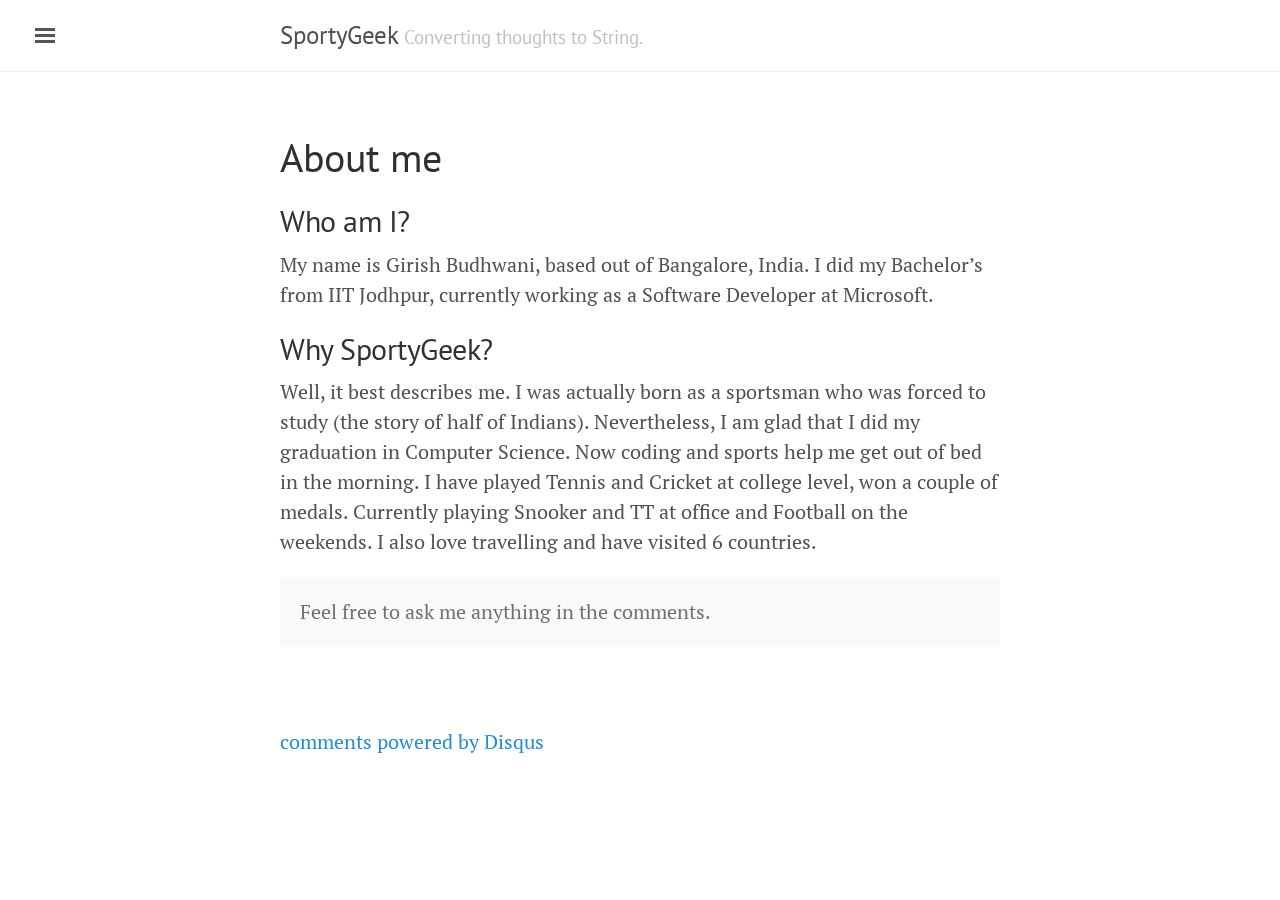
==== about-me/index.html @ ba7e1c01 "updated site" ====
<!DOCTYPE html>
<html xmlns="http://www.w3.org/1999/xhtml" xml:lang="en" lang="en-us">

  <head>
  <link href="http://gmpg.org/xfn/11" rel="profile">
  <meta http-equiv="content-type" content="text/html; charset=utf-8">

  
  <meta name="viewport" content="width=device-width, initial-scale=1.0, maximum-scale=1">

  <title>
    
      About me &middot; SportyGeek
    
  </title>

  
  <link rel="stylesheet" href="/css/poole.css">
  <link rel="stylesheet" href="/css/syntax.css">
  <link rel="stylesheet" href="/css/lanyon.css">
  <link rel="stylesheet" href="https://fonts.googleapis.com/css?family=PT+Serif:400,400italic,700|PT+Sans:400">

  
  <link rel="apple-touch-icon-precomposed" sizes="144x144" href="/assets/apple-touch-icon-144-precomposed.png">
  <link rel="shortcut icon" href="/assets/favicon.ico">

  
  <link rel="alternate" type="application/rss+xml" title="RSS" href="/atom.xml">
</head>


  <body>

    
<input type="checkbox" class="sidebar-checkbox" id="sidebar-checkbox">


<div class="sidebar" id="sidebar">
  <div class="sidebar-item">
    <p>A reserved <a href="http://jekyllrb.com" target="_blank">Jekyll</a> theme that places the utmost gravity on content with a hidden drawer. Made by <a href="https://twitter.com/mdo" target="_blank">@mdo</a>.</p>
  </div>

  <nav class="sidebar-nav">
    <a class="sidebar-nav-item " href="/">Home</a>
    <a class="sidebar-nav-item " href="/post">Posts</a>

    
    
      
        <a class="sidebar-nav-item  active " href="https://girish3.github.io/about-me/">About me</a>
      
    
      
    
      
    
      
    
      
    
      
    
      
    
      
    
      
    
      
    
      
    
      
    

    <a class="sidebar-nav-item" href="https://github.com/girish3">Github</a>
  </nav>

  <div class="sidebar-item">
    <p>&copy; 1. All rights reserved.</p>
  </div>
</div>


    
    <div class="wrap">
      <div class="masthead">
        <div class="container">
          <h3 class="masthead-title">
            <a href="/" title="Home">SportyGeek</a>
            <small>Converting thoughts to String.</small>
          </h3>
        </div>
      </div>

      <div class="container content">


<div class="page">
  <h1 class="page-title">About me</h1>
  

<h2 id="who-am-i">Who am I?</h2>

<p>My name is Girish Budhwani, based out of Bangalore, India. I did my Bachelor&rsquo;s from IIT Jodhpur, currently working as a Software Developer at Microsoft.</p>

<h2 id="why-sportygeek">Why SportyGeek?</h2>

<p>Well, it best describes me. I was actually born as a sportsman who
was forced to study (the story of half of Indians). Nevertheless, I am glad that
I did my graduation in Computer Science. Now coding and sports help me
get out of bed in the morning. I have played Tennis and Cricket at college level,
won a couple of medals. Currently playing Snooker and TT at office and
Football on the weekends. I also love travelling and have visited 6 countries.</p>

<!-- ## What made me start writing?
<p class="message">
  After a successful heist. </br> 
<strong>Left Ear:</strong> So come on, gentlemen, shopping list. Who's doing what? Spare no dirty details. </br>
<strong>John:</strong> Come on, guys. Take a lesson from an old man. Don't spend it. Invest. </br>
<strong>Left Ear:</strong> In what?</br> 
<strong>John:</strong> In gold.</br> 
<strong>Left Ear:</strong> What are you getting, Rob?</br> 
<strong>Rob:</strong> I'll get the Aston Martin Vanquish and I'm just thinking about naked girls in leather seats.</br> 
<strong>Lyle:</strong> I'm gonna get a big stereo. Speakers so loud, they blow women's clothes off.</br> 
<strong>Left Ear:</strong> Thirty-five million dollars, you can't get more creative than that, man? I'm going to Andalusia. The south of Spain. Right over there. Get me a big house, get me a library full of first editions, get a room for my shoes... What about you, Steve? </br>
<strong>Steve:</strong> I liked what you said. I'll take one of each of yours. <br>
- Italian Job movie
</p>

I am like Steve and to get all that I have to be successful and some successful guy 
told me to write stuff. So here I am… -->

<p class="message">
Feel free to ask me anything in the comments.
</p>

</div>

<div id="disqus_thread"></div>
<script type="text/javascript">
    var disqus_shortname = 'girishb';
    var disqus_identifier = 'https:\/\/girish3.github.io\/about-me\/';
    var disqus_title = 'About me';
    var disqus_url = 'https:\/\/girish3.github.io\/about-me\/';

    (function() {
        var dsq = document.createElement('script'); dsq.type = 'text/javascript'; dsq.async = true;
        dsq.src = '//' + disqus_shortname + '.disqus.com/embed.js';
        (document.getElementsByTagName('head')[0] || document.getElementsByTagName('body')[0]).appendChild(dsq);
    })();
</script>
<noscript>Please enable JavaScript to view the <a href="http://disqus.com/?ref_noscript">comments powered by Disqus.</a></noscript>
<a href="http://disqus.com" class="dsq-brlink">comments powered by <span class="logo-disqus">Disqus</span></a>

      </div>
    </div>

    <label for="sidebar-checkbox" class="sidebar-toggle"></label>

  </body>
</html>
---- css/poole.css ----
/*
 *                        ___
 *                       /\_ \
 *  _____     ___     ___\//\ \      __
 * /\ '__`\  / __`\  / __`\\ \ \   /'__`\
 * \ \ \_\ \/\ \_\ \/\ \_\ \\_\ \_/\  __/
 *  \ \ ,__/\ \____/\ \____//\____\ \____\
 *   \ \ \/  \/___/  \/___/ \/____/\/____/
 *    \ \_\
 *     \/_/
 *
 * Designed, built, and released under MIT license by @mdo. Learn more at
 * https://github.com/poole/poole.
 */


/*
 * Contents
 *
 * Body resets
 * Custom type
 * Messages
 * Container
 * Masthead
 * Posts and pages
 * Pagination
 * Reverse layout
 * Themes
 */


/*
 * Body resets
 *
 * Update the foundational and global aspects of the page.
 */

* {
  -webkit-box-sizing: border-box;
     -moz-box-sizing: border-box;
          box-sizing: border-box;
}

html,
body {
  margin: 0;
  padding: 0;
}

html {
  font-family: "Helvetica Neue", Helvetica, Arial, sans-serif;
  font-size: 16px;
  line-height: 1.5;
}
@media (min-width: 38em) {
  html {
    font-size: 20px;
  }
}

body {
  color: #515151;
  background-color: #fff;
  -webkit-text-size-adjust: 100%;
      -ms-text-size-adjust: 100%;
}

/* No `:visited` state is required by default (browsers will use `a`) */
a {
  color: #268bd2;
  text-decoration: none;
}
a strong {
  color: inherit;
}
/* `:focus` is linked to `:hover` for basic accessibility */
a:hover,
a:focus {
  text-decoration: underline;
}

/* Headings */
h1, h2, h3, h4, h5, h6 {
  margin-bottom: .5rem;
  font-weight: bold;
  line-height: 1.25;
  color: #313131;
  text-rendering: optimizeLegibility;
}
h1 {
  font-size: 2rem;
}
h2 {
  margin-top: 1rem;
  font-size: 1.5rem;
}
h3 {
  margin-top: 1.5rem;
  font-size: 1.25rem;
}
h4, h5, h6 {
  margin-top: 1rem;
  font-size: 1rem;
}

/* Body text */
p {
  margin-top: 0;
  margin-bottom: 1rem;
}

strong {
  color: #303030;
}


/* Lists */
ul, ol, dl {
  margin-top: 0;
  margin-bottom: 1rem;
}

dt {
  font-weight: bold;
}
dd {
  margin-bottom: .5rem;
}

/* Misc */
hr {
  position: relative;
  margin: 1.5rem 0;
  border: 0;
  border-top: 1px solid #eee;
  border-bottom: 1px solid #fff;
}

abbr {
  font-size: 85%;
  font-weight: bold;
  color: #555;
  text-transform: uppercase;
}
abbr[title] {
  cursor: help;
  border-bottom: 1px dotted #e5e5e5;
}

/* Code */
code,
pre {
  font-family: Menlo, Monaco, "Courier New", monospace;
}
code {
  padding: .25em .5em;
  font-size: 85%;
  color: #bf616a;
  background-color: #f9f9f9;
  border-radius: 3px;
}
pre {
  display: block;
  margin-top: 0;
  margin-bottom: 1rem;
  padding: 1rem;
  font-size: .8rem;
  line-height: 1.4;
  white-space: pre;
  white-space: pre-wrap;
  word-break: break-all;
  word-wrap: break-word;
  background-color: #f9f9f9;
}
pre code {
  padding: 0;
  font-size: 100%;
  color: inherit;
  background-color: transparent;
}

/* Pygments via Jekyll */
.highlight {
  margin-bottom: 1rem;
  border-radius: 4px;
}
.highlight pre {
  margin-bottom: 0;
}

/* Gist via GitHub Pages */
.gist .gist-file {
  font-family: Menlo, Monaco, "Courier New", monospace !important;
}
.gist .markdown-body {
  padding: 15px;
}
.gist pre {
  padding: 0;
  background-color: transparent;
}
.gist .gist-file .gist-data {
  font-size: .8rem !important;
  line-height: 1.4;
}
.gist code {
  padding: 0;
  color: inherit;
  background-color: transparent;
  border-radius: 0;
}

/* Quotes */
blockquote {
  padding: .5rem 1rem;
  margin: .8rem 0;
  color: #7a7a7a;
  border-left: .25rem solid #e5e5e5;
}
blockquote p:last-child {
  margin-bottom: 0;
}
@media (min-width: 30em) {
  blockquote {
    padding-right: 5rem;
    padding-left: 1.25rem;
  }
}

img {
  display: block;
  max-width: 100%;
  margin: 0 0 1rem;
  border-radius: 5px;
}

/* Tables */
table {
  margin-bottom: 1rem;
  width: 100%;
  border: 1px solid #e5e5e5;
  border-collapse: collapse;
}
td,
th {
  padding: .25rem .5rem;
  border: 1px solid #e5e5e5;
}
tbody tr:nth-child(odd) td,
tbody tr:nth-child(odd) th {
  background-color: #f9f9f9;
}


/*
 * Custom type
 *
 * Extend paragraphs with `.lead` for larger introductory text.
 */

.lead {
  font-size: 1.25rem;
  font-weight: 300;
}


/*
 * Messages
 *
 * Show alert messages to users. You may add it to single elements like a `<p>`,
 * or to a parent if there are multiple elements to show.
 */

.message {
  margin-bottom: 1rem;
  padding: 1rem;
  color: #717171;
  background-color: #f9f9f9;
}


/*
 * Container
 *
 * Center the page content.
 */

.container {
  max-width: 38rem;
  padding-left:  1rem;
  padding-right: 1rem;
  margin-left:  auto;
  margin-right: auto;
}


/*
 * Masthead
 *
 * Super small header above the content for site name and short description.
 */

.masthead {
  padding-top:    1rem;
  padding-bottom: 1rem;
  margin-bottom: 3rem;
}
.masthead-title {
  margin-top: 0;
  margin-bottom: 0;
  color: #505050;
}
.masthead-title a {
  color: #505050;
}
.masthead-title small {
  font-size: 75%;
  font-weight: 400;
  color: #c0c0c0;
  letter-spacing: 0;
}


/*
 * Posts and pages
 *
 * Each post is wrapped in `.post` and is used on default and post layouts. Each
 * page is wrapped in `.page` and is only used on the page layout.
 */

.page,
.post {
  margin-bottom: 4em;
}

/* Blog post or page title */
.page-title,
.post-title,
.post-title a {
  color: #303030;
}
.page-title,
.post-title {
  margin-top: 0;
}

/* Meta data line below post title */
.post-date {
  display: block;
  margin-top: -.5rem;
  margin-bottom: 1rem;
  color: #9a9a9a;
}

/* Related posts */
.related {
  padding-top: 2rem;
  padding-bottom: 2rem;
  border-top: 1px solid #eee;
}
.related-posts {
  padding-left: 0;
  list-style: none;
}
.related-posts h3 {
  margin-top: 0;
}
.related-posts li small {
  font-size: 75%;
  color: #999;
}
.related-posts li a:hover {
  color: #268bd2;
  text-decoration: none;
}
.related-posts li a:hover small {
  color: inherit;
}


/*
 * Pagination
 *
 * Super lightweight (HTML-wise) blog pagination. `span`s are provide for when
 * there are no more previous or next posts to show.
 */

.pagination {
  overflow: hidden; /* clearfix */
  margin-left: -1rem;
  margin-right: -1rem;
  font-family: "PT Sans", Helvetica, Arial, sans-serif;
  color: #ccc;
  text-align: center;
}

/* Pagination items can be `span`s or `a`s */
.pagination-item {
  display: block;
  padding: 1rem;
  border: 1px solid #eee;
}
.pagination-item:first-child {
  margin-bottom: -1px;
}

/* Only provide a hover state for linked pagination items */
a.pagination-item:hover {
  background-color: #f5f5f5;
}

@media (min-width: 30em) {
  .pagination {
    margin: 3rem 0;
  }
  .pagination-item {
    float: left;
    width: 50%;
  }
  .pagination-item:first-child {
    margin-bottom: 0;
    border-top-left-radius:    4px;
    border-bottom-left-radius: 4px;
  }
  .pagination-item:last-child {
    margin-left: -1px;
    border-top-right-radius:    4px;
    border-bottom-right-radius: 4px;
  }
}
---- css/syntax.css ----
.highlight .hll { background-color: #ffc; }
.highlight .c { color: #999; } /* Comment */
.highlight .err { color: #a00; background-color: #faa } /* Error */
.highlight .k { color: #069; } /* Keyword */
.highlight .o { color: #555 } /* Operator */
.highlight .cm { color: #09f; font-style: italic } /* Comment.Multiline */
.highlight .cp { color: #099 } /* Comment.Preproc */
.highlight .c1 { color: #999; } /* Comment.Single */
.highlight .cs { color: #999; } /* Comment.Special */
.highlight .gd { background-color: #fcc; border: 1px solid #c00 } /* Generic.Deleted */
.highlight .ge { font-style: italic } /* Generic.Emph */
.highlight .gr { color: #f00 } /* Generic.Error */
.highlight .gh { color: #030; } /* Generic.Heading */
.highlight .gi { background-color: #cfc; border: 1px solid #0c0 } /* Generic.Inserted */
.highlight .go { color: #aaa } /* Generic.Output */
.highlight .gp { color: #009; } /* Generic.Prompt */
.highlight .gs { } /* Generic.Strong */
.highlight .gu { color: #030; } /* Generic.Subheading */
.highlight .gt { color: #9c6 } /* Generic.Traceback */
.highlight .kc { color: #069; } /* Keyword.Constant */
.highlight .kd { color: #069; } /* Keyword.Declaration */
.highlight .kn { color: #069; } /* Keyword.Namespace */
.highlight .kp { color: #069 } /* Keyword.Pseudo */
.highlight .kr { color: #069; } /* Keyword.Reserved */
.highlight .kt { color: #078; } /* Keyword.Type */
.highlight .m { color: #f60 } /* Literal.Number */
.highlight .s { color: #d44950 } /* Literal.String */
.highlight .na { color: #4f9fcf } /* Name.Attribute */
.highlight .nb { color: #366 } /* Name.Builtin */
.highlight .nc { color: #0a8; } /* Name.Class */
.highlight .no { color: #360 } /* Name.Constant */
.highlight .nd { color: #99f } /* Name.Decorator */
.highlight .ni { color: #999; } /* Name.Entity */
.highlight .ne { color: #c00; } /* Name.Exception */
.highlight .nf { color: #c0f } /* Name.Function */
.highlight .nl { color: #99f } /* Name.Label */
.highlight .nn { color: #0cf; } /* Name.Namespace */
.highlight .nt { color: #2f6f9f; } /* Name.Tag */
.highlight .nv { color: #033 } /* Name.Variable */
.highlight .ow { color: #000; } /* Operator.Word */
.highlight .w { color: #bbb } /* Text.Whitespace */
.highlight .mf { color: #f60 } /* Literal.Number.Float */
.highlight .mh { color: #f60 } /* Literal.Number.Hex */
.highlight .mi { color: #f60 } /* Literal.Number.Integer */
.highlight .mo { color: #f60 } /* Literal.Number.Oct */
.highlight .sb { color: #c30 } /* Literal.String.Backtick */
.highlight .sc { color: #c30 } /* Literal.String.Char */
.highlight .sd { color: #c30; font-style: italic } /* Literal.String.Doc */
.highlight .s2 { color: #c30 } /* Literal.String.Double */
.highlight .se { color: #c30; } /* Literal.String.Escape */
.highlight .sh { color: #c30 } /* Literal.String.Heredoc */
.highlight .si { color: #a00 } /* Literal.String.Interpol */
.highlight .sx { color: #c30 } /* Literal.String.Other */
.highlight .sr { color: #3aa } /* Literal.String.Regex */
.highlight .s1 { color: #c30 } /* Literal.String.Single */
.highlight .ss { color: #fc3 } /* Literal.String.Symbol */
.highlight .bp { color: #366 } /* Name.Builtin.Pseudo */
.highlight .vc { color: #033 } /* Name.Variable.Class */
.highlight .vg { color: #033 } /* Name.Variable.Global */
.highlight .vi { color: #033 } /* Name.Variable.Instance */
.highlight .il { color: #f60 } /* Literal.Number.Integer.Long */

.css .o,
.css .o + .nt,
.css .nt + .nt { color: #999; }
---- css/lanyon.css ----
/*
 *  ___
 * /\_ \
 * \//\ \      __      ___   __  __    ___     ___
 *   \ \ \   /'__`\  /' _ `\/\ \/\ \  / __`\ /' _ `\
 *    \_\ \_/\ \_\.\_/\ \/\ \ \ \_\ \/\ \_\ \/\ \/\ \
 *    /\____\ \__/.\_\ \_\ \_\/`____ \ \____/\ \_\ \_\
 *    \/____/\/__/\/_/\/_/\/_/`/___/> \/___/  \/_/\/_/
 *                               /\___/
 *                               \/__/
 *
 * Designed, built, and released under MIT license by @mdo. Learn more at
 * https://github.com/poole/lanyon.
 */


/*
 * Contents
 *
 * Global resets
 * Masthead
 * Sidebar
 * Slide effect
 * Posts and pages
 * Pagination
 * Reverse layout
 * Themes
 */


/*
 * Global resets
 *
 * Update the foundational and global aspects of the page.
 */

/* Prevent scroll on narrow devices */
html,
body {
  overflow-x: hidden;
}

html {
  font-family: "PT Serif", Georgia, "Times New Roman", serif;
}

h1, h2, h3, h4, h5, h6 {
  font-family: "PT Sans", Helvetica, Arial, sans-serif;
  font-weight: 400;
  color: #313131;
  letter-spacing: -.025rem;
}


/*
 * Wrapper
 *
 * The wrapper is used to position site content when the sidebar is toggled. We
 * use an outter wrap to position the sidebar without interferring with the
 * regular page content.
 */

.wrap {
  position: relative;
  width: 100%;
}


/*
 * Container
 *
 * Center the page content.
 */

.container {
  max-width: 28rem;
}
@media (min-width: 38em) {
  .container {
    max-width: 32rem;
  }
}
@media (min-width: 56em) {
  .container {
    max-width: 38rem;
  }
}


/*
 * Masthead
 *
 * Super small header above the content for site name and short description.
 */

.masthead {
  padding-top:    1rem;
  padding-bottom: 1rem;
  margin-bottom: 3rem;
  border-bottom: 1px solid #eee;
}
.masthead-title {
  margin-top: 0;
  margin-bottom: 0;
  color: #505050;
}
.masthead-title a {
  color: #505050;
}
.masthead-title small {
  font-size: 75%;
  font-weight: 400;
  color: #c0c0c0;
  letter-spacing: 0;
}

@media (max-width: 48em) {
  .masthead-title {
    text-align: center;
  }
  .masthead-title small {
    display: none;
  }
}


/*
 * Sidebar
 *
 * The sidebar is the drawer, the item we are toggling with our handy hamburger
 * button in the corner of the page.
 *
 * This particular sidebar implementation was inspired by Chris Coyier's
 * "Offcanvas Menu with CSS Target" article, and the checkbox variation from the
 * comments by a reader. It modifies both implementations to continue using the
 * checkbox (no change in URL means no polluted browser history), but this uses
 * `position` for the menu to avoid some potential content reflow issues.
 *
 * Source: http://css-tricks.com/off-canvas-menu-with-css-target/#comment-207504
 */

/* Style and "hide" the sidebar */
.sidebar {
  position: fixed;
  top: 0;
  bottom: 0;
  left: -14rem;
  width: 14rem;
  visibility: hidden;
  overflow-y: auto;
  font-family: "PT Sans", Helvetica, Arial, sans-serif;
  font-size: .875rem; /* 15px */
  color: rgba(255,255,255,.6);
  background-color: #202020;
  -webkit-transition: all .3s ease-in-out;
          transition: all .3s ease-in-out;
}
@media (min-width: 30em) {
  .sidebar {
    font-size: .75rem; /* 14px */
  }
}

/* Sidebar content */
.sidebar a {
  font-weight: normal;
  color: #fff;
}
.sidebar-item {
  padding: 1rem;
}
.sidebar-item p:last-child {
  margin-bottom: 0;
}

/* Sidebar nav */
.sidebar-nav {
  border-bottom: 1px solid rgba(255,255,255,.1);
}
.sidebar-nav-item {
  display: block;
  padding: .5rem 1rem;
  border-top: 1px solid rgba(255,255,255,.1);
}
.sidebar-nav-item.active,
a.sidebar-nav-item:hover,
a.sidebar-nav-item:focus {
  text-decoration: none;
  background-color: rgba(255,255,255,.1);
  border-color: transparent;
}

@media (min-width: 48em) {
  .sidebar-item {
    padding: 1.5rem;
  }
  .sidebar-nav-item {
    padding-left:  1.5rem;
    padding-right: 1.5rem;
  }
}

/* Hide the sidebar checkbox that we toggle with `.sidebar-toggle` */
.sidebar-checkbox {
  position: absolute;
  opacity: 0;
  -webkit-user-select: none;
     -moz-user-select: none;
          user-select: none;
}

/* Style the `label` that we use to target the `.sidebar-checkbox` */
.sidebar-toggle {
  position: absolute;
  top:  .8rem;
  left: 1rem;
  display: block;
  padding: .25rem .75rem;
  color: #505050;
  background-color: #fff;
  border-radius: .25rem;
  cursor: pointer;
}

.sidebar-toggle:before {
  display: inline-block;
  width: 1rem;
  height: .75rem;
  content: "";
  background-image: -webkit-linear-gradient(to bottom, #555, #555 20%, #fff 20%, #fff 40%, #555 40%, #555 60%, #fff 60%, #fff 80%, #555 80%, #555 100%);
  background-image:    -moz-linear-gradient(to bottom, #555, #555 20%, #fff 20%, #fff 40%, #555 40%, #555 60%, #fff 60%, #fff 80%, #555 80%, #555 100%);
  background-image:     -ms-linear-gradient(to bottom, #555, #555 20%, #fff 20%, #fff 40%, #555 40%, #555 60%, #fff 60%, #fff 80%, #555 80%, #555 100%);
  background-image:         linear-gradient(to bottom, #555, #555 20%, #fff 20%, #fff 40%, #555 40%, #555 60%, #fff 60%, #fff 80%, #555 80%, #555 100%);
}

.sidebar-toggle:active,
#sidebar-checkbox:focus ~ .sidebar-toggle,
#sidebar-checkbox:checked ~ .sidebar-toggle {
  color: #fff;
  background-color: #555;
}

.sidebar-toggle:active:before,
#sidebar-checkbox:focus ~ .sidebar-toggle:before,
#sidebar-checkbox:checked ~ .sidebar-toggle:before {
  background-image: -webkit-linear-gradient(to bottom, #fff, #fff 20%, #555 20%, #555 40%, #fff 40%, #fff 60%, #555 60%, #555 80%, #fff 80%, #fff 100%);
  background-image:    -moz-linear-gradient(to bottom, #fff, #fff 20%, #555 20%, #555 40%, #fff 40%, #fff 60%, #555 60%, #555 80%, #fff 80%, #fff 100%);
  background-image:     -ms-linear-gradient(to bottom, #fff, #fff 20%, #555 20%, #555 40%, #fff 40%, #fff 60%, #555 60%, #555 80%, #fff 80%, #fff 100%);
  background-image:         linear-gradient(to bottom, #fff, #fff 20%, #555 20%, #555 40%, #fff 40%, #fff 60%, #555 60%, #555 80%, #fff 80%, #fff 100%);
}

@media (min-width: 30.1em) {
  .sidebar-toggle {
    position: fixed;
  }
}

@media print {
  .sidebar-toggle {
    display: none;
  }
}

/* Slide effect
 *
 * Handle the sliding effects of the sidebar and content in one spot, seperate
 * from the default styles.
 *
 * As an a heads up, we don't use `transform: translate3d()` here because when
 * mixed with `position: fixed;` for the sidebar toggle, it creates a new
 * containing block. Put simply, the fixed sidebar toggle behaves like
 * `position: absolute;` when transformed.
 *
 * Read more about it at http://meyerweb.com/eric/thoughts/2011/09/12/.
 */

.wrap,
.sidebar,
.sidebar-toggle {
  -webkit-backface-visibility: hidden;
      -ms-backface-visibility: hidden;
          backface-visibility: hidden;
}
.wrap,
.sidebar-toggle {
  -webkit-transition: -webkit-transform .3s ease-in-out;
          transition: transform .3s ease-in-out;
}

#sidebar-checkbox:checked + .sidebar {
  z-index: 10;
  visibility: visible;
}
#sidebar-checkbox:checked ~ .sidebar,
#sidebar-checkbox:checked ~ .wrap,
#sidebar-checkbox:checked ~ .sidebar-toggle {
  -webkit-transform: translateX(14rem);
      -ms-transform: translateX(14rem);
          transform: translateX(14rem);
}


/*
 * Posts and pages
 *
 * Each post is wrapped in `.post` and is used on default and post layouts. Each
 * page is wrapped in `.page` and is only used on the page layout.
 */

.page,
.post {
  margin-bottom: 4em;
}

/* Blog post or page title */
.page-title,
.post-title,
.post-title a {
  color: #303030;
}
.page-title,
.post-title {
  margin-top: 0;
}

/* Meta data line below post title */
.post-date {
  display: block;
  margin-top: -.5rem;
  margin-bottom: 1rem;
  color: #9a9a9a;
}

/* Related posts */
.related {
  padding-top: 2rem;
  padding-bottom: 2rem;
  border-top: 1px solid #eee;
}
.related-posts {
  padding-left: 0;
  list-style: none;
}
.related-posts h3 {
  margin-top: 0;
}
.related-posts li small {
  font-size: 75%;
  color: #999;
}
.related-posts li a:hover {
  color: #268bd2;
  text-decoration: none;
}
.related-posts li a:hover small {
  color: inherit;
}


/*
 * Pagination
 *
 * Super lightweight (HTML-wise) blog pagination. `span`s are provide for when
 * there are no more previous or next posts to show.
 */

.pagination {
  overflow: hidden; /* clearfix */
  margin-left: -1rem;
  margin-right: -1rem;
  font-family: "PT Sans", Helvetica, Arial, sans-serif;
  color: #ccc;
  text-align: center;
}

/* Pagination items can be `span`s or `a`s */
.pagination-item {
  display: block;
  padding: 1rem;
  border: 1px solid #eee;
}
.pagination-item:first-child {
  margin-bottom: -1px;
}

/* Only provide a hover state for linked pagination items */
a.pagination-item:hover {
  background-color: #f5f5f5;
}

@media (min-width: 30em) {
  .pagination {
    margin: 3rem 0;
  }
  .pagination-item {
    float: left;
    width: 50%;
  }
  .pagination-item:first-child {
    margin-bottom: 0;
    border-top-left-radius:    4px;
    border-bottom-left-radius: 4px;
  }
  .pagination-item:last-child {
    margin-left: -1px;
    border-top-right-radius:    4px;
    border-bottom-right-radius: 4px;
  }
}


/*
 * Reverse layout
 *
 * Flip the orientation of the page by placing the `.sidebar` and sidebar toggle
 * on the right side.
 */

.layout-reverse .sidebar {
  left: auto;
  right: -14rem;
}
.layout-reverse .sidebar-toggle {
  left: auto;
  right: 1rem;
}

.layout-reverse #sidebar-checkbox:checked ~ .sidebar,
.layout-reverse #sidebar-checkbox:checked ~ .wrap,
.layout-reverse #sidebar-checkbox:checked ~ .sidebar-toggle {
  -webkit-transform: translateX(-14rem);
      -ms-transform: translateX(-14rem);
          transform: translateX(-14rem);
}


/*
 * Themes
 *
 * Apply custom color schemes by adding the appropriate class to the `body`.
 * Based on colors from Base16: http://chriskempson.github.io/base16/#default.
 */

/* Red */
.theme-base-08 .sidebar,
.theme-base-08 .sidebar-toggle:active,
.theme-base-08 #sidebar-checkbox:checked ~ .sidebar-toggle {
  background-color: #ac4142;
}
.theme-base-08 .container a,
.theme-base-08 .sidebar-toggle,
.theme-base-08 .related-posts li a:hover {
  color: #ac4142;
}

/* Orange */
.theme-base-09 .sidebar,
.theme-base-09 .sidebar-toggle:active,
.theme-base-09 #sidebar-checkbox:checked ~ .sidebar-toggle {
  background-color: #d28445;
}
.theme-base-09 .container a,
.theme-base-09 .sidebar-toggle,
.theme-base-09 .related-posts li a:hover {
  color: #d28445;
}

/* Yellow */
.theme-base-0a .sidebar,
.theme-base-0a .sidebar-toggle:active,
.theme-base-0a #sidebar-checkbox:checked ~ .sidebar-toggle {
  background-color: #f4bf75;
}
.theme-base-0a .container a,
.theme-base-0a .sidebar-toggle,
.theme-base-0a .related-posts li a:hover {
  color: #f4bf75;
}

/* Green */
.theme-base-0b .sidebar,
.theme-base-0b .sidebar-toggle:active,
.theme-base-0b #sidebar-checkbox:checked ~ .sidebar-toggle {
  background-color: #90a959;
}
.theme-base-0b .container a,
.theme-base-0b .sidebar-toggle,
.theme-base-0b .related-posts li a:hover {
  color: #90a959;
}

/* Cyan */
.theme-base-0c .sidebar,
.theme-base-0c .sidebar-toggle:active,
.theme-base-0c #sidebar-checkbox:checked ~ .sidebar-toggle {
  background-color: #75b5aa;
}
.theme-base-0c .container a,
.theme-base-0c .sidebar-toggle,
.theme-base-0c .related-posts li a:hover {
  color: #75b5aa;
}

/* Blue */
.theme-base-0d .sidebar,
.theme-base-0d .sidebar-toggle:active,
.theme-base-0d #sidebar-checkbox:checked ~ .sidebar-toggle {
  background-color: #6a9fb5;
}
.theme-base-0d .container a,
.theme-base-0d .sidebar-toggle,
.theme-base-0d .related-posts li a:hover {
  color: #6a9fb5;
}

/* Magenta */
.theme-base-0e .sidebar,
.theme-base-0e .sidebar-toggle:active,
.theme-base-0e #sidebar-checkbox:checked ~ .sidebar-toggle {
  background-color: #aa759f;
}
.theme-base-0e .container a,
.theme-base-0e .sidebar-toggle,
.theme-base-0e .related-posts li a:hover {
  color: #aa759f;
}

/* Brown */
.theme-base-0f .sidebar,
.theme-base-0f .sidebar-toggle:active,
.theme-base-0f #sidebar-checkbox:checked ~ .sidebar-toggle {
  background-color: #8f5536;
}
.theme-base-0f .container a,
.theme-base-0f .sidebar-toggle,
.theme-base-0f .related-posts li a:hover {
  color: #8f5536;
}


/*
 * Overlay sidebar
 *
 * Make the sidebar content overlay the viewport content instead of pushing it
 * aside when toggled.
 */

.sidebar-overlay #sidebar-checkbox:checked ~ .wrap {
  -webkit-transform: translateX(0);
      -ms-transform: translateX(0);
          transform: translateX(0);
}
.sidebar-overlay #sidebar-checkbox:checked ~ .sidebar-toggle {
  box-shadow: 0 0 0 .25rem #fff;
}
.sidebar-overlay #sidebar-checkbox:checked ~ .sidebar {
  box-shadow: .25rem 0 .5rem rgba(0,0,0,.1);
}

/* Only one tweak for a reverse layout */
.layout-reverse.sidebar-overlay #sidebar-checkbox:checked ~ .sidebar {
  box-shadow: -.25rem 0 .5rem rgba(0,0,0,.1);
}
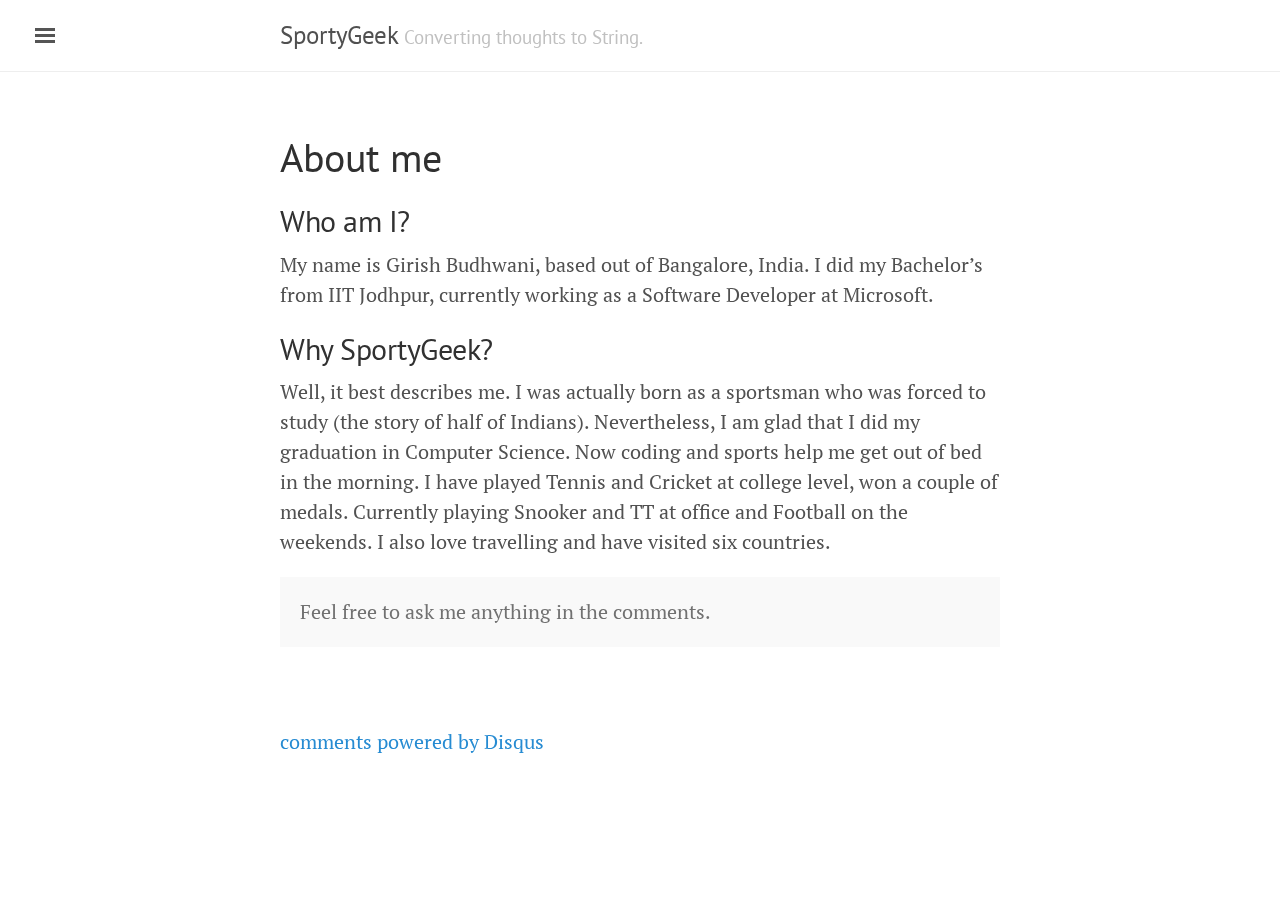
==== commit a71a13f6: "rebuilding site Mon May 29 19:25:52 IST 2017" ====
--- a/about-me/index.html
+++ b/about-me/index.html
@@ -68,10 +68,6 @@
     
       
     
-      
-    
-      
-    
 
     <a class="sidebar-nav-item" href="https://github.com/girish3">Github</a>
   </nav>
@@ -111,7 +107,7 @@
 I did my graduation in Computer Science. Now coding and sports help me
 get out of bed in the morning. I have played Tennis and Cricket at college level,
 won a couple of medals. Currently playing Snooker and TT at office and
-Football on the weekends. I also love travelling and have visited 6 countries.</p>
+Football on the weekends. I also love travelling and have visited six countries.</p>
 
 <!-- ## What made me start writing?
 <p class="message">
@@ -158,6 +154,24 @@
 
     <label for="sidebar-checkbox" class="sidebar-toggle"></label>
 
+ 	<script>
+      (function(document) {
+        var toggle = document.querySelector('.sidebar-toggle');
+        var sidebar = document.querySelector('#sidebar');
+        var checkbox = document.querySelector('#sidebar-checkbox');
+
+        document.addEventListener('click', function(e) {
+          var target = e.target;
+
+          if(!checkbox.checked ||
+             sidebar.contains(target) ||
+             (target === checkbox || target === toggle)) return;
+
+          checkbox.checked = false;
+        }, false);
+      })(document);
+    </script>
   </body>
+
 </html>
 
--- a/css/poole.css
+++ b/css/poole.css
@@ -219,12 +219,6 @@
 }
 blockquote p:last-child {
   margin-bottom: 0;
-}
-@media (min-width: 30em) {
-  blockquote {
-    padding-right: 5rem;
-    padding-left: 1.25rem;
-  }
 }
 
 img {
